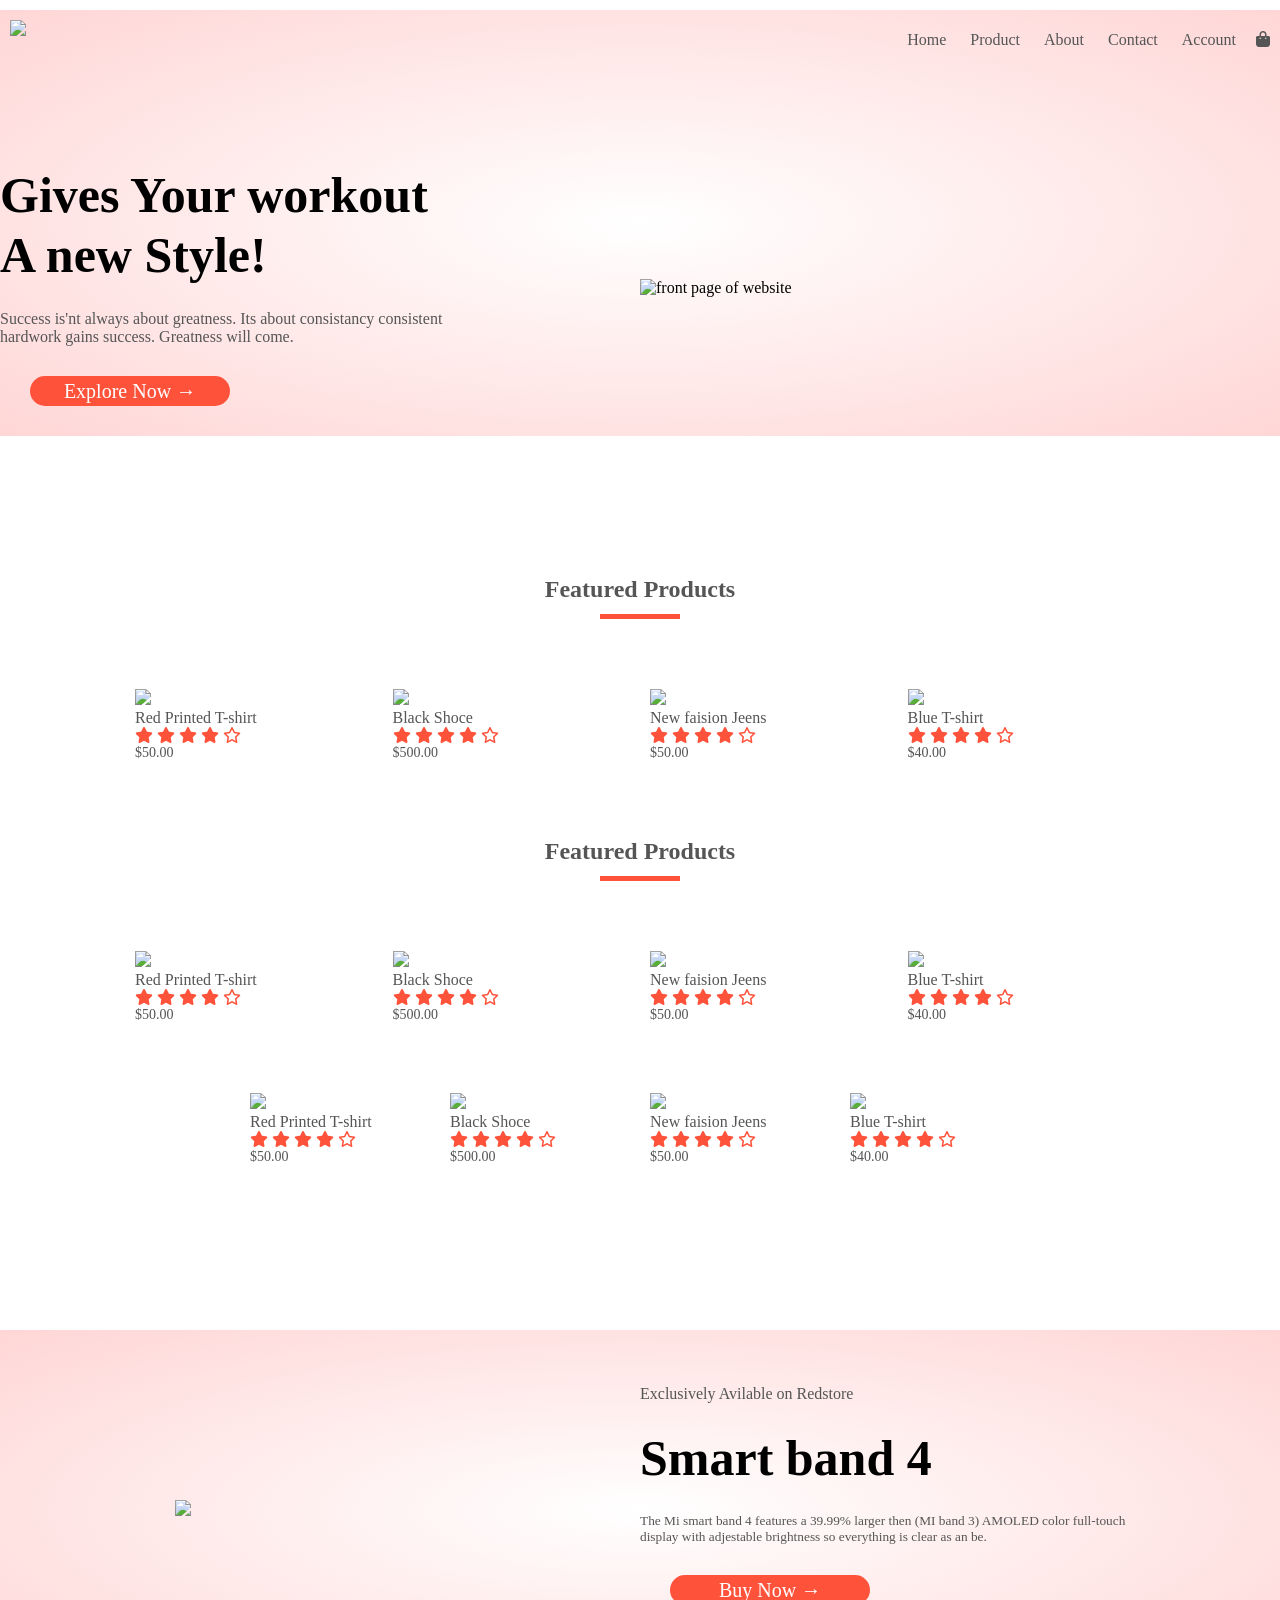
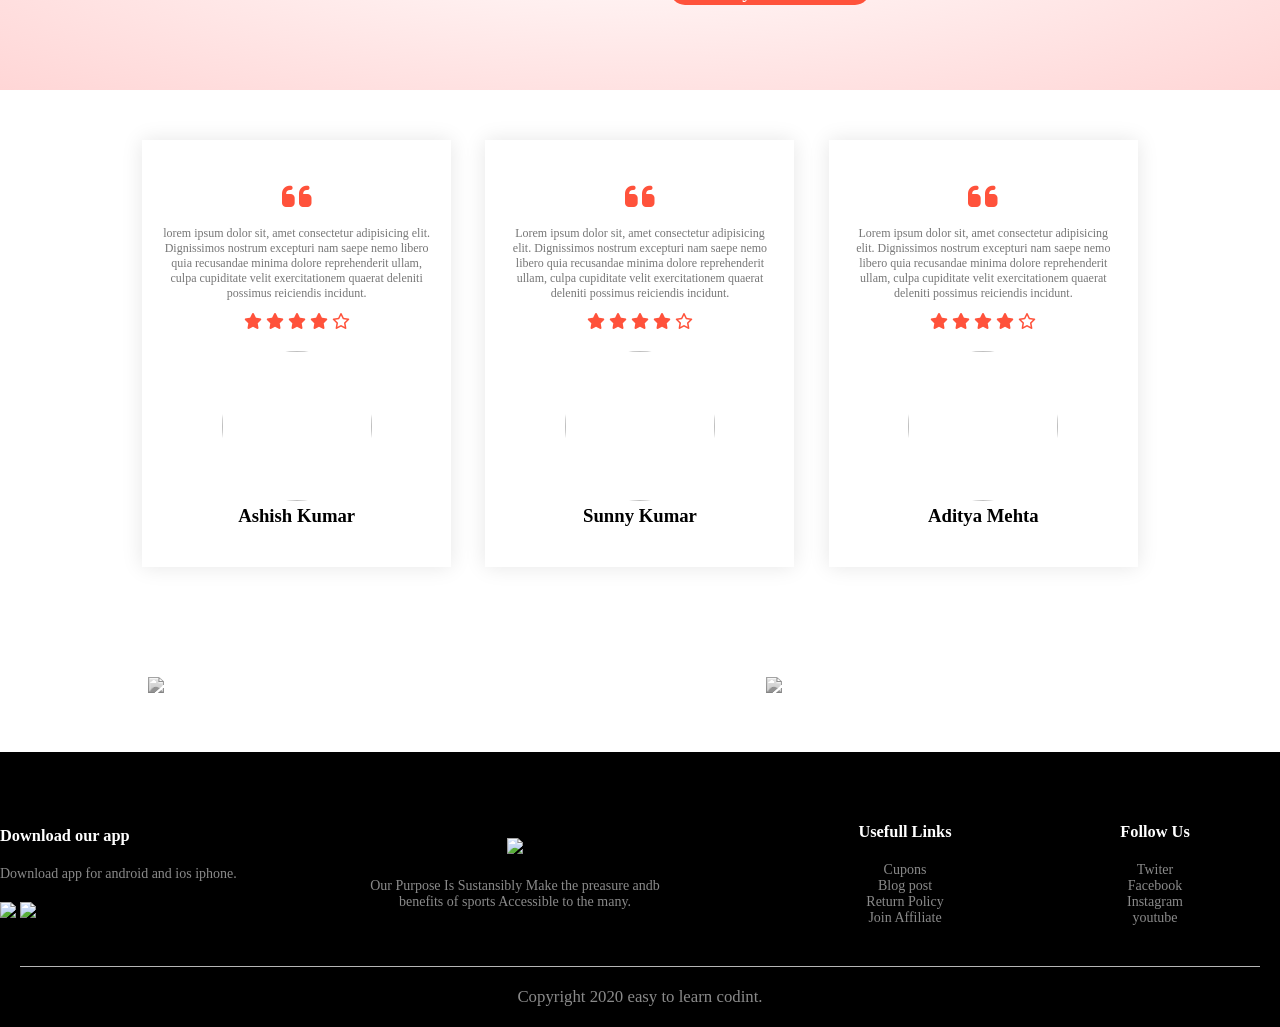
==== index.html @ 9847423c "Add files via upload E-Commerce  website (alpha mart)" ====
<!DOCTYPE html>
<html lang="en">

<head>
	<meta charset="UTF-8">
	<meta name="viewport"content="width=device-width,initial-scale=1.0">
	<link rel="stylesheet" href="style.css">
	<link rel="stylesheet" href="https://cdnjs.cloudflare.com/ajax/libs/font-awesome/6.6.0/css/all.min.css"
		integrity="sha512-Kc323vGBEqzTmouAECnVceyQqyqdsSiqLQISBL29aUW4U/M7pSPA/gEUZQqv1cwx4OnYxTxve5UMg5GT6L4JJg=="
		crossorigin="anonymous" referrerpolicy="no-referrer" />
	<meta name="viewport" content="width=device-width, initial-scale=1.0">
	<title>E-Commerse Website</title>
</head>

<body>
	<header class="header">
		<div class="container">
			<div class="navbar">
				<div class="logo">
					<a href="index.html"><img src="logo.png" width="100%"></a>

				</div>

				<nav>
					<ul id="MenuItems">
						<li><a href="index.html">Home</a></li>
						<li><a href="product.html">Product</a></li>
						<li><a href="#">About</a></li>
						<li><a href="#">Contact</a></li>
						<li><a href="Account_detail.html">Account</a></li>

					</ul>
				</nav>
				<a href="card.html"><i class="fa-solid fa-bag-shopping"></i></a>
				<img src="menu.png"class="manu-bar" onclick="menutoggle()">

			</div>
			<div class="row">
				<div class="col-2">
					<h1>Gives Your workout<br> A new Style! </h1>
					<p>Success is'nt always about greatness. Its about consistancy consistent
						<br>hardwork gains success. Greatness will come.
					</p>
					<a href="" class="btn"> Explore Now &#8594</a>

				</div>
				<div class="col-2">
					<img src="image1.png" alt="front page of website">

				</div>
			</div>
		</div>
	</header>
	<!--feature-categories-->
	<main>
		<div class="catogories">
			<div class="small-container">
				<div class="row">

					<div class="col-3">
						<img src="category-1.jpg" alt="">
					</div>
					<div class="col-3">
						<img src="category-2.jpg" alt="">
					</div>
					<div class="col-3">
						<img src="category-3.jpg" alt="">
					</div>
				</div>
			</div>
		</div>
		<!--feature-product-->
		<div class="small-container">
			<h2 class="title">Featured Products</h2>
			<div class="row">
				<div class="col-4">
					<a href="product_detail.html"><img src="product-1.jpg"></a>
					<div class="rating">
						<h4>Red Printed T-shirt</h4>
						<i class="fa-solid fa-star"></i>
						<i class="fa-solid fa-star"></i>
						<i class="fa-solid fa-star"></i>
						<i class="fa-solid fa-star"></i>
						<i class="fa-regular fa-star"></i>
					</div>
					<p>$50.00</p>
				</div>
				<div class="col-4">
					<img src="product-2.jpg">
					<div class="rating">
						<h4>Black Shoce</h4>
						<i class="fa-solid fa-star"></i>
						<i class="fa-solid fa-star"></i>
						<i class="fa-solid fa-star"></i>
						<i class="fa-solid fa-star"></i>
						<i class="fa-regular fa-star"></i>
					</div>
					<p>$500.00</p>
				</div>
				<div class="col-4">
					<img src="product-3.jpg">
					<div class="rating">
						<h4>New faision Jeens</h4>
						<i class="fa-solid fa-star"></i>
						<i class="fa-solid fa-star"></i>
						<i class="fa-solid fa-star"></i>
						<i class="fa-solid fa-star"></i>
						<i class="fa-regular fa-star"></i>
					</div>
					<p>$50.00</p>
				</div>
				<div class="col-4">
					<a href="product_detail.html"><img src="product-4.jpg"></a>
					<div class="rating">
						<h4>Blue T-shirt</h4>
						<i class="fa-solid fa-star"></i>
						<i class="fa-solid fa-star"></i>
						<i class="fa-solid fa-star"></i>
						<i class="fa-solid fa-star"></i>
						<i class="fa-regular fa-star"></i>
					</div>
					<p>$40.00</p>
				</div>
				<h2 class="title">Featured Products</h2>
				<div class="row">
					<div class="col-4">
						<img src="product-5.jpg">
						<div class="rating">
							<h4>Red Printed T-shirt</h4>
							<i class="fa-solid fa-star"></i>
							<i class="fa-solid fa-star"></i>
							<i class="fa-solid fa-star"></i>
							<i class="fa-solid fa-star"></i>
							<i class="fa-regular fa-star"></i>
						</div>
						<p>$50.00</p>
					</div>
					<div class="col-4">
						<img src="product-6.jpg">
						<div class="rating">
							<h4>Black Shoce</h4>
							<i class="fa-solid fa-star"></i>
							<i class="fa-solid fa-star"></i>
							<i class="fa-solid fa-star"></i>
							<i class="fa-solid fa-star"></i>
							<i class="fa-regular fa-star"></i>
						</div>
						<p>$500.00</p>
					</div>
					<div class="col-4">
						<img src="product-7.jpg">
						<div class="rating">
							<h4>New faision Jeens</h4>
							<i class="fa-solid fa-star"></i>
							<i class="fa-solid fa-star"></i>
							<i class="fa-solid fa-star"></i>
							<i class="fa-solid fa-star"></i>
							<i class="fa-regular fa-star"></i>
						</div>
						<p>$50.00</p>
					</div>
					<div class="col-4">
						<img src="product-8.jpg">
						<div class="rating">
							<h4>Blue T-shirt</h4>
							<i class="fa-solid fa-star"></i>
							<i class="fa-solid fa-star"></i>
							<i class="fa-solid fa-star"></i>
							<i class="fa-solid fa-star"></i>
							<i class="fa-regular fa-star"></i>
						</div>
						<p>$40.00</p>
					</div>

					<div class="row">
						<div class="col-4">
							<img src="product-9.jpg">
							<div class="rating">
								<h4>Red Printed T-shirt</h4>
								<i class="fa-solid fa-star"></i>
								<i class="fa-solid fa-star"></i>
								<i class="fa-solid fa-star"></i>
								<i class="fa-solid fa-star"></i>
								<i class="fa-regular fa-star"></i>
							</div>
							<p>$50.00</p>
						</div>
						<div class="col-4">
							<img src="product-10.jpg">
							<div class="rating">
								<h4>Black Shoce</h4>
								<i class="fa-solid fa-star"></i>
								<i class="fa-solid fa-star"></i>
								<i class="fa-solid fa-star"></i>
								<i class="fa-solid fa-star"></i>
								<i class="fa-regular fa-star"></i>
							</div>
							<p>$500.00</p>
						</div>
						<div class="col-4">
							<img src="product-11.jpg">
							<div class="rating">
								<h4>New faision Jeens</h4>
								<i class="fa-solid fa-star"></i>
								<i class="fa-solid fa-star"></i>
								<i class="fa-solid fa-star"></i>
								<i class="fa-solid fa-star"></i>
								<i class="fa-regular fa-star"></i>
							</div>
							<p>$50.00</p>
						</div>
						<div class="col-4">
							<img src="product-12.jpg">
							<div class="rating">
								<h4>Blue T-shirt</h4>
								<i class="fa-solid fa-star"></i>
								<i class="fa-solid fa-star"></i>
								<i class="fa-solid fa-star"></i>
								<i class="fa-solid fa-star"></i>
								<i class="fa-regular fa-star"></i>
							</div>
							<p>$40.00</p>
						</div>
					</div>
				</div>
			</div>
		</div>
		<!--offers-->
		<div class="offer">
			<div class="small-container">
				<div class="row">
					<div class="col-2">
						<img src="exclusive.png" class="offer-img">
					</div>
					<div class="col-2">
						<p>Exclusively Avilable on Redstore</p>
						<h1>Smart band 4</h1>
						<small>
							<p>The Mi smart band 4 features a 39.99% larger then (MI band 3) AMOLED color full-touch
								display with
								adjestable brightness so everything is clear as an be.
							</p>
						</small>
						<a href="" class="btn">Buy Now &#8594;</a>
					</div>
				</div>
			</div>
		</div>
		<!-------testimodial--------------->
		<div class="testimonial">
			<div class="small-container">
				<div class="row">
					<div class="col-3">
						<i class="fa-solid fa-quote-left"></i>
						<p>lorem ipsum dolor sit, amet consectetur adipisicing elit. Dignissimos nostrum excepturi nam
							saepe nemo libero quia recusandae minima dolore reprehenderit ullam, culpa cupiditate velit
							exercitationem quaerat deleniti possimus reiciendis incidunt.</p>
						<div class="rating">
							<i class="fa-solid fa-star"></i>
							<i class="fa-solid fa-star"></i>
							<i class="fa-solid fa-star"></i>
							<i class="fa-solid fa-star"></i>
							<i class="fa-regular fa-star"></i>
						</div>
						<img src="ashish.jpg">
						<h3>Ashish Kumar</h3>
					</div>
					<div class="col-3">
						<i class="fa-solid fa-quote-left"></i>
						<p>
							Lorem ipsum dolor sit, amet consectetur adipisicing elit. Dignissimos nostrum excepturi nam
							saepe nemo libero quia recusandae minima dolore reprehenderit ullam, culpa cupiditate velit
							exercitationem quaerat deleniti possimus reiciendis incidunt.</p>
						<div class="rating">
							<i class="fa-solid fa-star"></i>
							<i class="fa-solid fa-star"></i>
							<i class="fa-solid fa-star"></i>
							<i class="fa-solid fa-star"></i>
							<i class="fa-regular fa-star"></i>
						</div>
						<img src="sunny.jpg">
						<h3>Sunny Kumar</h3>
					</div>
					<div class="col-3">
						<i class="fa-solid fa-quote-left"></i>
						<p>
							Lorem ipsum dolor sit, amet consectetur adipisicing elit. Dignissimos nostrum excepturi nam
							saepe nemo libero quia recusandae minima dolore reprehenderit ullam, culpa cupiditate velit
							exercitationem quaerat deleniti possimus reiciendis incidunt.</p>
						<div class="rating">
							<i class="fa-solid fa-star"></i>
							<i class="fa-solid fa-star"></i>
							<i class="fa-solid fa-star"></i>
							<i class="fa-solid fa-star"></i>
							<i class="fa-regular fa-star"></i>
						</div>
						<img src="aaditya.jpg">
						<h3>Aditya Mehta</h3>
					</div>
				</div>
			</div>
		</div>
		<!--------brands-section---------->
		<div class="brands">
			<div class="small-container">
				<div class="row">
					<div class="col-5">
						<img src="logo-godrej.png">
					</div>
					<div class="col-5">
						<img src="logo-coca-cola.png" alt="">

					</div>
					<div class="col-5">
						<img src="logo-oppo.png" alt="">
					</div>

					<div class="col-5">
						<img src="logo-philips.png">
					</div>
					<div class="col-5">
						<img src="logo-paypal.png" alt="">
					</div>
				</div>

			</div>
		</div>
	</main>
	<!------------footer-section--------------->
	<footer>

		<div class="footer">
			<div class="container">
				<div class="row">
					<div class="footer-col-1">
						<h3>Download our app</h3>
						<p>Download app for android and ios iphone. </p>
						<div class="app-logo">
							<img src="play-store.png">
							<img src="app-store.png">
						</div>


					</div>
					<div class="footer-col-2">
						<img src="logo-white.png">
						<p>Our Purpose Is Sustansibly Make the preasure andb<br> benefits of sports Accessible to the
							many.</p>
					</div>
					<div class="footer-col-3">
						<h3>Usefull Links</h3>
						<ul>
							<li>Cupons</li>
							<li>Blog post</li>
							<li>Return Policy</li>
							<li>Join Affiliate</li>
						</ul>
					</div>
					<div class="footer-col-3">
						<h3>Follow Us</h3>
						<ul>
							<li>Twiter</li>
							<li>Facebook</li>
							<li>Instagram</li>
							<li>youtube</li>
						</ul>
					</div>
				</div>

				<div class="copyright">
					<hr>Copyright 2020 easy to learn codint.
				</div>
			</div>
		</div>
		</div>
		</div>
	</footer>
	<!-----------------------Javascript code--------------------------->
	<script>
		var MenuItems = document.getElementById("MenuItems");
		MenuItems.style.maxHeight = "0px";
		function menutoggle(){
			if (MenuItems.style.maxHeight == "0px") {
				MenuItems.style.maxHeight = "200px";

			}
			else {
				MenuItems.style.maxHeight = "0px";
			}

		}
	</script>
</body>

</html>
---- style.css ----
* {
	margin: 0px;
	padding: 0px;
	box-sizing: border-box;
}

.navbar {
	display: flex;
	align-items: center;
	padding: 10px;

}

.logo {
	background-image: url("logo.png");
	height: 40px;
	width: 150px;
	background-size: cover;

}

nav {
	flex: 1;
	text-align: right;

}

nav ul {
	list-style-type: none;
	display: inline-block;

}

nav ul li {
	display: inline-block;
	margin-right: 20px;


}

a {
	text-decoration: none;
	color: #555;
}

p {
	color: #555;
}

.container {
	max-width: 1300px;
	margin-left: 25px;
	margin-right: 25px;
	margin: auto;
	margin-top: 10px;
}

.row {
	display: flex;
	align-items: center;
	flex-wrap: wrap;
	justify-content: space-around;
}

.col-2 {
	flex-basis: 50%;
	min-width: 300px;
}

.col-2 img {
	max-width: 100%;
	padding: 50px 0px;
}

.col-2 h1 {
	font-size: 50px;
	line-height: 60px;
	margin: 25px 0px;
}

.btn {
	display: flex;
	height: 30px;
	width: 200px;
	background-color: #ff523b;
	text-align: center;
	align-items: center;
	justify-content: center;
	border-radius: 22px;
	color: #fff;
	padding: 8px 25px;
	margin: 30px;
	font-size: 20px;
	transition: 0.5s;
}

.btn:hover {
	background-color: #563434;
}

.header {
	background: radial-gradient(#fff, #ffd6d6);
}

body {
	font-size: 'poppins' sans-serif;
}

.header .row {
	margin-top: 70px;
}

.catogaries {
	margin: 70px 0px;
}

.col-3 {
	flex-basis: 30%;
	min-width: 250px;
	margin-bottom: 30px;
}

.col-3 img {
	width: 100%;
}

.small-container {
	max-width: 1080px;
	margin: auto;
	padding: 25px;
	padding-right: 25px;
}

.col-4 {
	flex-basis: 25%;
	min-width: 200px;
	margin-bottom: 50px;
	padding: 10px;
	transition: transform(0.5s);

}

.col-4 img {
	width: 100%;

}

.title {

	text-align: center;
	position: relative;
	line-height: 60px;
	margin: auto;
	margin: 0px auto 60px;
	color: #555;
}

.title::after {
	content: '';
	background: #ff523b;
	width: 80px;
	height: 5px;
	position: absolute;
	bottom: 0px;
	left: 50%;
	transform: translate(-50%);
}

h4 {
	color: #555;
	font-weight: normal;


}

.col-4 p {
	font-size: 14px;
}

.rating i {
	color: #ff523b;
}

.col-4:hover {
	transform: translateY(-5px);
}

/*---------------offer-section-------------*/
.offer {
	background: radial-gradient(#fff, #ffd6d6);
	margin-top: 80px;
	padding: 30px 0px
}

.col-2 .offer-img {
	padding: 50px;

}

small {
	color: #555;
}

/* --------------------testimonial------------*/
.testimonial {
	padding-top: 25px;
}

.testimonial .col-3 {
	text-align: center;
	padding: 40px 20px;
	box-shadow: 0 0 20px 0px rgba(0, 0, 0, 0.1);
	cursor: pointer;
	transition: transform 0.5s;
}

.testimonial .col-3 img {
	width: 150px;
	height: 150px;
	margin-top: 20px;
	border-radius: 50%;
}

.testimonial .col-3:hover {
	transform: translatey(-10px);
}

.fa-solid.fa-quote-left {
	font-size: 34px;
	color: #ff523b;
}

.col-3 p {
	font-size: 12px;
	margin: 12px 0px;
	color: #777
}

/*-----------------brands----------*/

.brands {
	margin: 30px auto;
}

.col-5 {
	width: 160px;
}

.col-5 img {
	width: 100%;
	cursor: pointer;
	filter: grayscale(100%);
}

.col-5 img:hover {
	filter: grayscale(0%);
}

/*-------------------footer-style---------*/
.footer {
	background: #000;
	color: #8a8a8a;
	font-size: 14px;
	padding: 60px 0px 20px;
}

.footer p {
	color: #8a8a8a;

}

.footer h3 {
	color: #fff;
	margin-bottom: 20px;
}

.footer-col-1,
.footer-col-2,
.footer-col-3,
.footer-col-4 {
	min-width: 250px;
	margin-bottom: 20px;

}

.footer-col1 {
	flex-basis: 30%;


}

.footer-col-2 {
	flex: 1;
	text-align: center;


}

.footer-col-2 img {
	width: 180px;
	margin-bottom: 20px;
}

.footer-col-3,
.footer-col-4 {
	flex-basis: 12%;
	text-align: center;


}

ul {
	list-style: none;
}

.app-logo {
	margin-top: 20px;
}

.app-logo img {
	width: 140px;
}

.footer hr {
	border: none;
	background: #b5b5b5;
	height: 1px;
	margin: 20px;
}

.copyright {
	text-align: center;
	font-size: 20px;
	font-size: larger;
}

.manu-bar {
	width: 20px;
	margin-left: 20px;
	display: none;
}

/*----------------media queries-------------*/
@media only screen and (max-width:800px){
	nav ul{
		position: absolute;
		left:0px;
		top: 70px;
		background-color: #333;
		width: 100%;
		overflow: hidden;
		transition: max-height 0.9s;

	}
	nav ul li{
		display: block;
		margin-right: 50px;
		top:10px;
		margin-bottom: 10px;
	}
	nav ul li a{
		color:#fff;
	}
	.manu-bar{
		display: block;
		cursor: pointer;
	}
}
/*--------------media-quary for less then 600px--------------------*/
@media  only screen and(max-width:600px){
	.row{
		text-align: center;
	}
	.col-2 .col-3 .col-4{
		flex-basis: 100%;
	}
	.single-product .row{
		text-align: left;
	}
	.single-product .col{
		padding: 20px 0;
	}
	 .small-container .col-2 h1{
		font-size: 6px;
		line-height: 22px;
	}
	.card-info p{
		display: none;
	}
}
/*---------------------all products---------------------*/
.row-2{
	justify-content:space-between;
	margin:70px auto 50px;
}
select{
	border: 1px solid #ff523b;
	padding:5px;
}
select:focus{
	outline:none;
}
.page-btn{
	margin: 0px auto 80px;
}
.page-btn span{
	display: inline-block;
	border:1px solid #ff523b;
	margin-left: 10px;
	width: 40px;
	height: 40px;
	text-align: center;
	line-height: 40px;
	cursor: pointer;
}
.page-btn span:hover{
	background-color:#ff523b ;
	color:#fff;
}
/*-------------Single Product-details-----------*/
.single-product{
	margin-top: 80px;
}
.single-product .col-2 img{
	padding:0px;

}
.single-product .col-2{
	padding: 10px;
}
.single-product .col-2 h4{
	font-size: 22px;
	margin: 20px;
	font-weight: bold;
	
}
.single-product select{
	display: block;
	padding:10px;
	margin-top: 20px;
}
.single-product input{
	width: 50px;
	height: 40px;
	margin-top: 20px;
	text-align: center;
	padding-left:10px;
	border: 1px solid #ff523b;
}
input:focus{
	outline: none;
}
.single-product .btn{
	width: 150px;
}
.single-product i{
	color:#ff523b;
	margin-left: 10px;
}
.small-img-row{
	display: flex;
	justify-content: space-between;
}
.small-img-col{
	flex-basis: 24%;
	cursor: pointer;
}
/*---------------card detail page-----------------------------*/
.card-page{
	margin: 80px auto;
}
 table{
	width: 100%;
	border-collapse:collapse;

}
.card-info{
	display: flex;
	flex-wrap: wrap;
}
th{
	text-align: left;
	padding:5px;
	color:#fff;
	background: #ff523b;
	font-weight: normal;
}
td{
	padding:10px 5px;
}
td input{
	height: 30px;
	width: 40px;
	padding: 5px;

}
td a{
	color:#ff523b;
	font-size: 12px;
}
td img{
	height: 80px;
	width: 80px;
	margin-right: 10px;
}
.total-price{
	display: flex;
	justify-content: flex-end;
}
.total-price table{
	border-top: 3px solid #ff523b;
	width: 100%;
	max-width: 370px;
}
td:last-child{
	text-align: right;
}
th:last-child{
	text-align: right;
}

/*--------------Account-details page-------------*/
.account-page{
	padding: 50px 0;
	background: radial-gradient(#fff, #ffd6d6);
	
}
.form-container{
	height: 4
	500px;
	width: 300px;
	background-color:#fff;
	box-shadow: 0 0 20px reba(0,0,0,0.1);
	position: relative;
	text-align: center;
	padding:20px 0;
	margin: auto;
}
.form-container span{
	font-weight: bold;
	padding: 0px  10px;
	color:#555;
	cursor: pointer;
	width: 100%;
}
.form-btn{
	display: inline-block;
}
.form-container form{
	max-width: 300px;
	padding:0 20px;
	top: 100px;
}
form input{
	width: 80%;
	height: 30px;
	margin: 10px 0px;
	padding: 0px 10px;
	border: 1px solid #ccc;
}
form .btn{
	width: 100%;
	border: none;
	cursor:pointer;
	margin: 10px 0px;
}
form .btn:focus{
	outline: none;
}
#Loginform{
	left:-300px;
}
#Regform{
	left: 0px;
}
form a{
	font-size: 10px;
}
#Indicator{
	width: 50%;
	border: none;
	background-color: #ff523b;
	height:3px;
	margin-top: 8px;
	transform:transolateX(1);
}
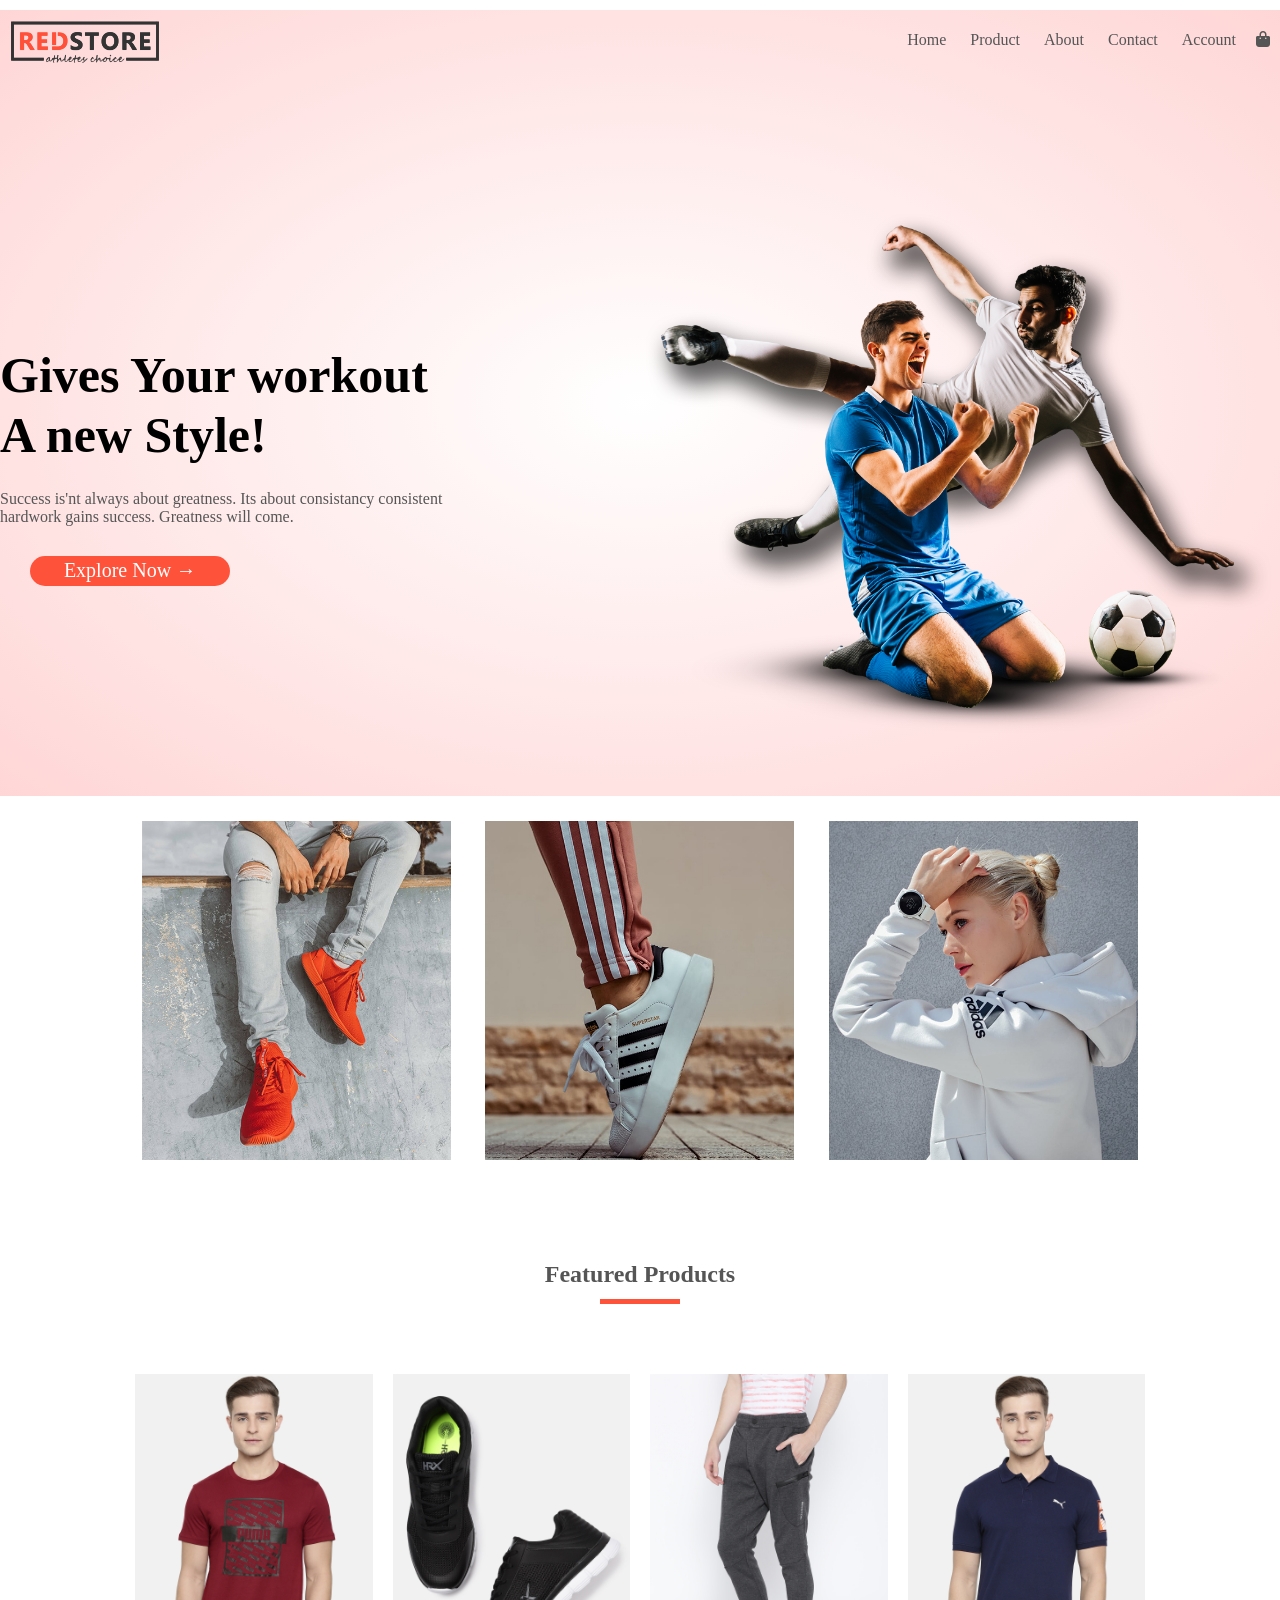
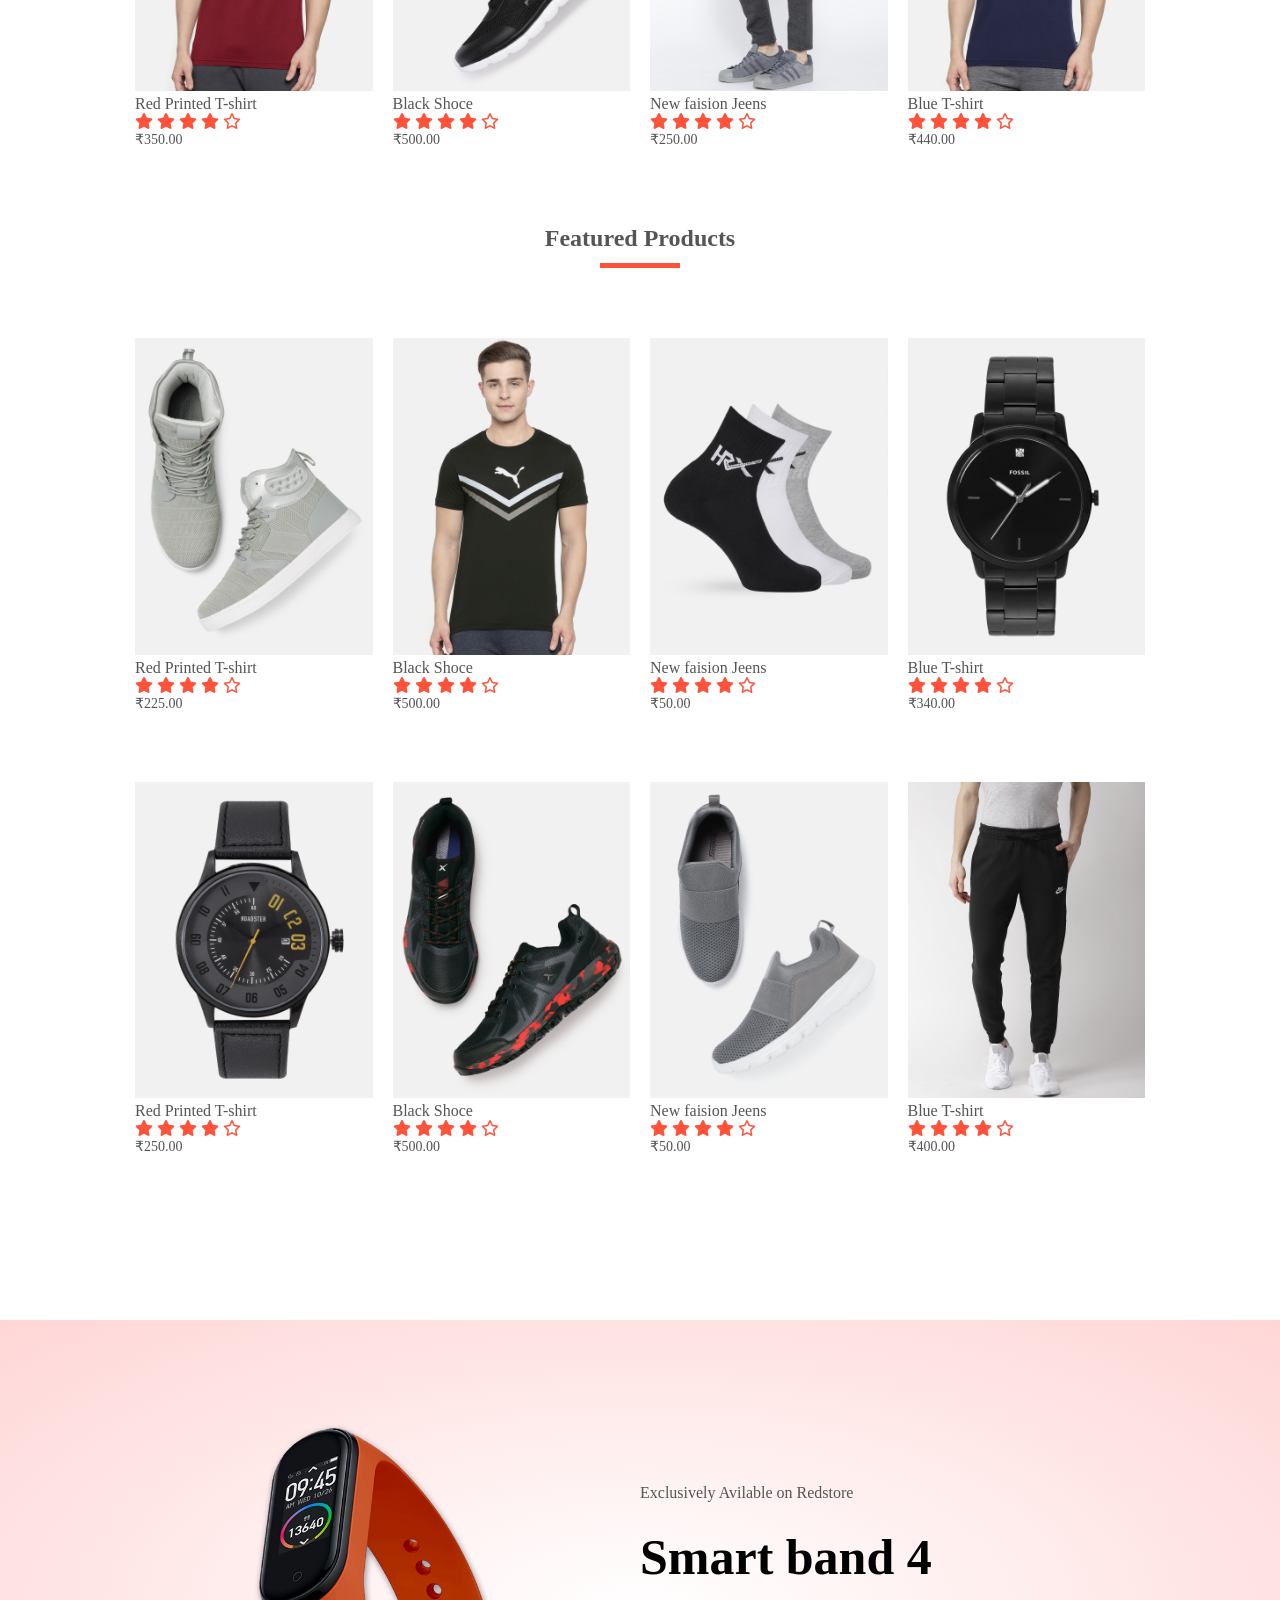
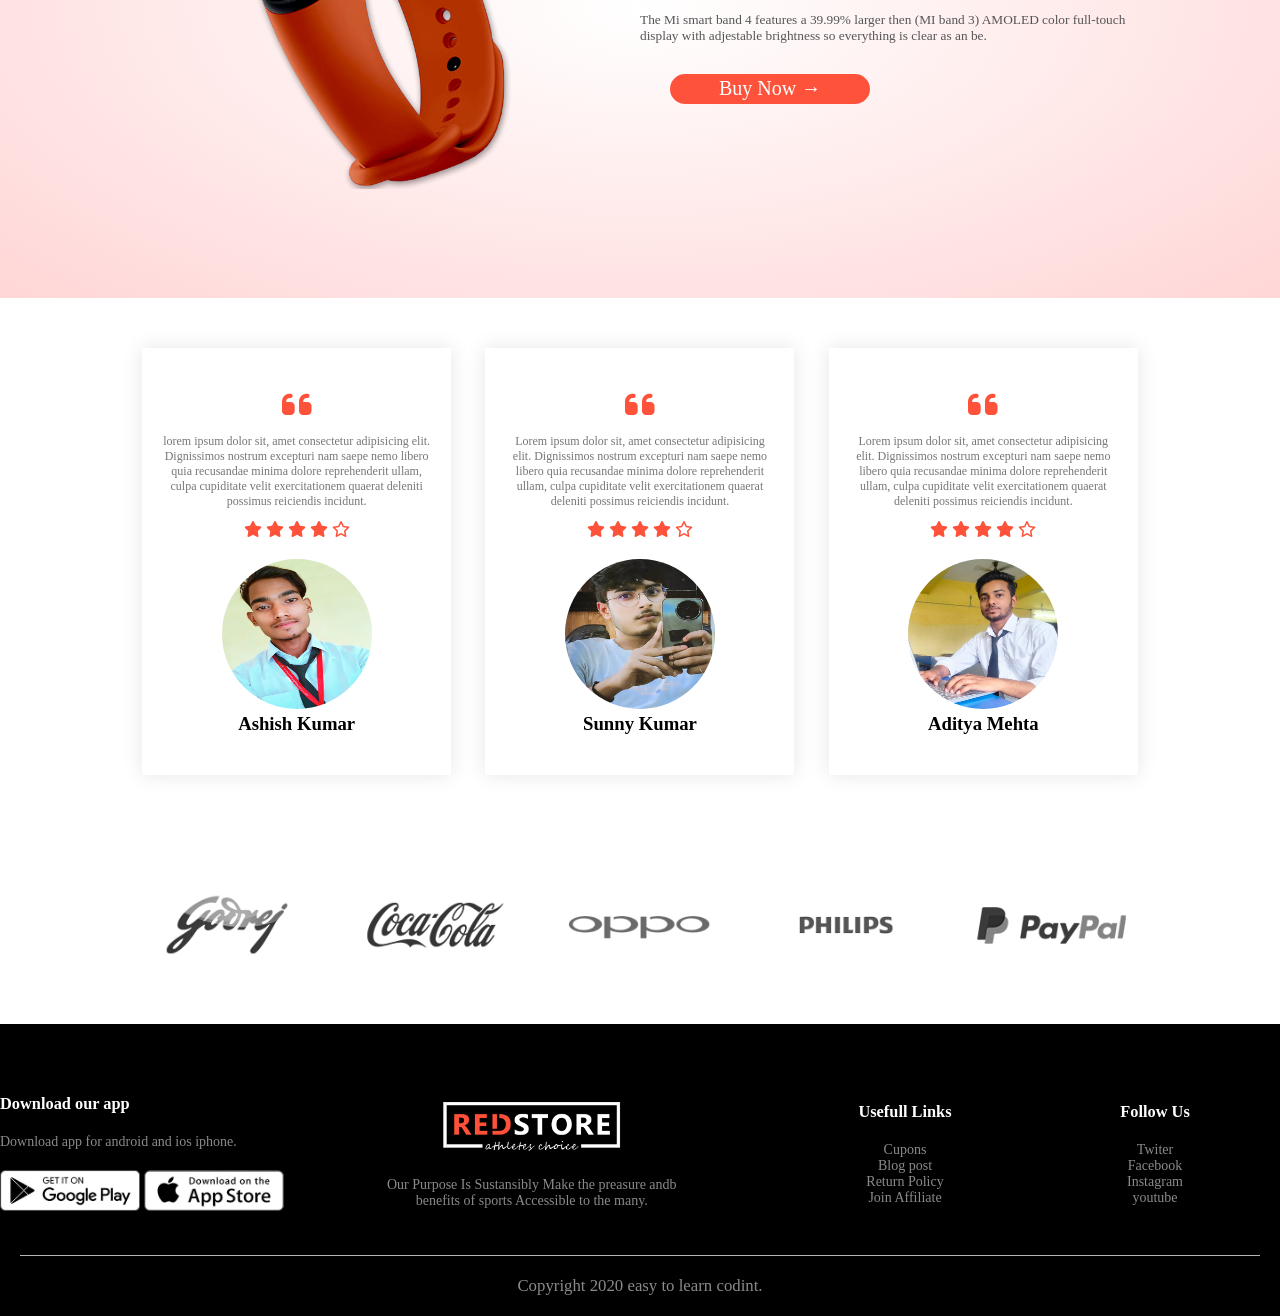
==== commit 9ba262d5: "all image are uploaded" ====
--- a/index.html
+++ b/index.html
@@ -83,7 +83,7 @@
 						<i class="fa-solid fa-star"></i>
 						<i class="fa-regular fa-star"></i>
 					</div>
-					<p>$50.00</p>
+					<p>₹350.00</p>
 				</div>
 				<div class="col-4">
 					<img src="product-2.jpg">
@@ -95,7 +95,7 @@
 						<i class="fa-solid fa-star"></i>
 						<i class="fa-regular fa-star"></i>
 					</div>
-					<p>$500.00</p>
+					<p>₹500.00</p>
 				</div>
 				<div class="col-4">
 					<img src="product-3.jpg">
@@ -107,7 +107,7 @@
 						<i class="fa-solid fa-star"></i>
 						<i class="fa-regular fa-star"></i>
 					</div>
-					<p>$50.00</p>
+					<p>₹250.00</p>
 				</div>
 				<div class="col-4">
 					<a href="product_detail.html"><img src="product-4.jpg"></a>
@@ -119,7 +119,7 @@
 						<i class="fa-solid fa-star"></i>
 						<i class="fa-regular fa-star"></i>
 					</div>
-					<p>$40.00</p>
+					<p>₹440.00</p>
 				</div>
 				<h2 class="title">Featured Products</h2>
 				<div class="row">
@@ -133,7 +133,7 @@
 							<i class="fa-solid fa-star"></i>
 							<i class="fa-regular fa-star"></i>
 						</div>
-						<p>$50.00</p>
+						<p>₹225.00</p>
 					</div>
 					<div class="col-4">
 						<img src="product-6.jpg">
@@ -145,7 +145,7 @@
 							<i class="fa-solid fa-star"></i>
 							<i class="fa-regular fa-star"></i>
 						</div>
-						<p>$500.00</p>
+						<p>₹500.00</p>
 					</div>
 					<div class="col-4">
 						<img src="product-7.jpg">
@@ -157,7 +157,7 @@
 							<i class="fa-solid fa-star"></i>
 							<i class="fa-regular fa-star"></i>
 						</div>
-						<p>$50.00</p>
+						<p>₹50.00</p>
 					</div>
 					<div class="col-4">
 						<img src="product-8.jpg">
@@ -169,7 +169,7 @@
 							<i class="fa-solid fa-star"></i>
 							<i class="fa-regular fa-star"></i>
 						</div>
-						<p>$40.00</p>
+						<p>₹340.00</p>
 					</div>
 
 					<div class="row">
@@ -183,7 +183,7 @@
 								<i class="fa-solid fa-star"></i>
 								<i class="fa-regular fa-star"></i>
 							</div>
-							<p>$50.00</p>
+							<p>₹250.00</p>
 						</div>
 						<div class="col-4">
 							<img src="product-10.jpg">
@@ -195,7 +195,7 @@
 								<i class="fa-solid fa-star"></i>
 								<i class="fa-regular fa-star"></i>
 							</div>
-							<p>$500.00</p>
+							<p>₹500.00</p>
 						</div>
 						<div class="col-4">
 							<img src="product-11.jpg">
@@ -207,7 +207,7 @@
 								<i class="fa-solid fa-star"></i>
 								<i class="fa-regular fa-star"></i>
 							</div>
-							<p>$50.00</p>
+							<p>₹50.00</p>
 						</div>
 						<div class="col-4">
 							<img src="product-12.jpg">
@@ -219,7 +219,7 @@
 								<i class="fa-solid fa-star"></i>
 								<i class="fa-regular fa-star"></i>
 							</div>
-							<p>$40.00</p>
+							<p>₹400.00</p>
 						</div>
 					</div>
 				</div>
